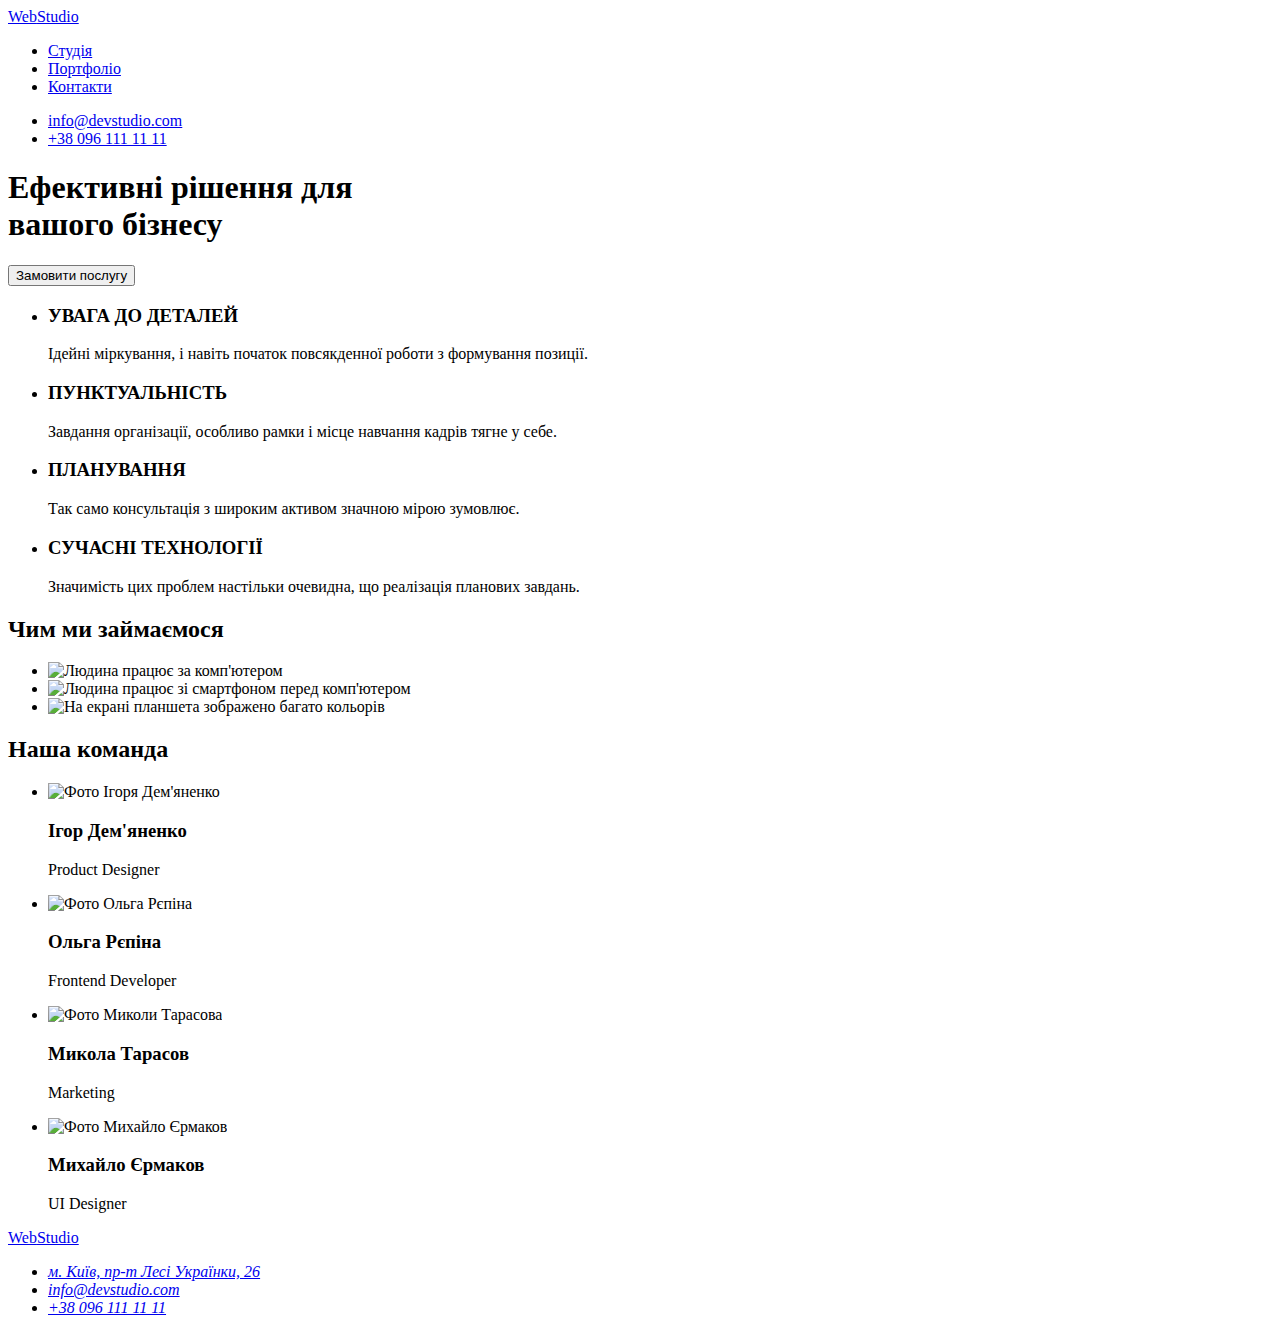
==== index.html @ 8559fa99 "Add files via upload" ====
<!DOCTYPE html>
<html lang="uk">
  <head>
    <meta charset="UTF-8" />
    <meta http-equiv="X-UA-Compatible" content="IE=edge" />
    <meta name="viewport" content="width=device-width, initial-scale=1.0" />
    <title>Студія</title>
    <link rel="stylesheet" href="https://fonts.googleapis.com/css2?family=Raleway:wght@700&family=Roboto:wght@400;500;700;900&display=swap">
    <link rel="stylesheet" href="./css/styles.css">
    <body>
    <!--Шапка сторінки-->
    <header class="header">
      <a class="logo" href="./index.html" lang="en"> <span class="logo-web">Web</span>Studio </a>
      <nav>
        <ul class="header-links">
          <li><a class="link current" href="#">Студія</a></li>
          <li><a class="link" href="./portfolio.html">Портфоліо</a></li>
          <li><a class="link" href="#">Контакти</a></li>
        </ul>
      </nav>
      <ul>
        <li><a class="header-link" href="mailto:info@devstudio.com">info@devstudio.com</a></li>
        <li><a class="header-link" href="tel:+380961111111">+38 096 111 11 11</a></li>
      </ul>
    </header>
    <main>
      <!--Герої-->
      <section class="hero">
        <h1 class="hero-title">
          Ефективні рішення для <br />
          вашого бізнесу
        </h1>
        <button type="button" class="button-order">Замовити послугу</button>
      </section>
      <!--Особливості-->
      <section class="features">
        <h2 hidden>Особливості</h2>
        <ul>
          <li>
            <h3 class="features-title">УВАГА ДО ДЕТАЛЕЙ</h3>
            <p class="features-text">
              Ідейні міркування, і навіть початок повсякденної роботи з
              формування позиції.
            </p>
          </li>
          <li>
            <h3 class="features-title">ПУНКТУАЛЬНІСТЬ</h3>
            <p class="features-text">
              Завдання організації, особливо рамки і місце навчання кадрів тягне
              у себе.
            </p>
          </li>
          <li>
            <h3 class="features-title">ПЛАНУВАННЯ</h3>
            <p class="features-text">
              Так само консультація з широким активом значною мірою зумовлює.
            </p>
          </li>
          <li>
            <h3 class="features-title">СУЧАСНІ ТЕХНОЛОГІЇ</h3>
            <p class="features-text">
              Значимість цих проблем настільки очевидна, що реалізація планових
              завдань.
            </p>
          </li>
        </ul>
      </section>
      <!--Чим ми займаємось фото-->
      <section>
        <h2 class="title">Чим ми займаємося</h2>
        <ul>
          <li>
            <img
              src="./images/box1.jpg"
              alt="Людина працює за комп'ютером"
              width="370"
            />
          </li>
          <li>
            <img
              src="./images/box2.jpg"
              alt="Людина працює зі смартфоном перед комп'ютером"
              width="370"
            />
          </li>
          <li>
            <img
              src="./images/box3.jpg"
              alt="На екрані планшета зображено багато кольорів"
              width="370"
            />
          </li>
        </ul>
      </section>
      <!--Наша команда-->
      <section class="team">
        <h2 class="title">Наша команда</h2>
        <ul>
          <li>
            <img
              src="./images/img.jpg"
              alt="Фото Ігоря Дем'яненко"
              width="270"
            />
            <h3 class="team-title">Ігор Дем'яненко</h3>
            <p class="team-position" lang="en">Product Designer</p>
          </li>
          <li>
            <img src="./images/img1.jpg" alt="Фото Ольга Рєпіна" width="270" />
            <h3 class="team-title">Ольга Рєпіна</h3>
            <p class="team-position" lang="en">Frontend Developer</p>
          </li>
          <li>
            <img
              src="./images/img2.jpg"
              alt="Фото Миколи Тарасова"
              width="270"
            />
            <h3 class="team-title">Микола Тарасов</h3>
            <p class="team-position" lang="en">Marketing</p>
          </li>
          <li>
            <img
              src="./images/img3.jpg"
              alt="Фото Михайло Єрмаков"
              width="270"
            />
            <h3 class="team-title">Михайло Єрмаков</h3>
            <p class="team-position" lang="en">UI Designer</p>
          </li>
        </ul>
      </section>
    </main>

    <!--Footer-->
    <footer class="footer">
      <a class="logo-footer" href="./index.html" lang="en"> <span class="logo-web">Web</span>Studio </a>
      <address>
        <ul>
          <li>
            <a class="footer-map"
              href="https://www.google.com.ua/maps/place/%D0%B1%D1%83%D0%BB%D1%8C%D0%B2%D0%B0%D1%80+%D0%9B%D0%B5%D1%81%D1%96+%D0%A3%D0%BA%D1%80%D0%B0%D1%97%D0%BD%D0%BA%D0%B8,+26,+%D0%9A%D0%B8%D1%97%D0%B2,+02000/@50.4265807,30.5361971,17z/data=!3m1!4b1!4m5!3m4!1s0x40d4cf0e033ecbe9:0x57a4dffefec77da0!8m2!3d50.4265807!4d30.5383858?hl=uk"
              target="_blank"
              rel="noreferrer noopener"
              >м. Київ, пр-т Лесі Українки, 26</a
            >
          </li>
          <li><a class="footer-link" href="mailto:info@devstudio.com">info@devstudio.com</a></li>
          <li><a class="footer-link" href="tel:+380961111111">+38 096 111 11 11</a></li>
        </ul>
      </address>
    </footer>
  </body>
</html>
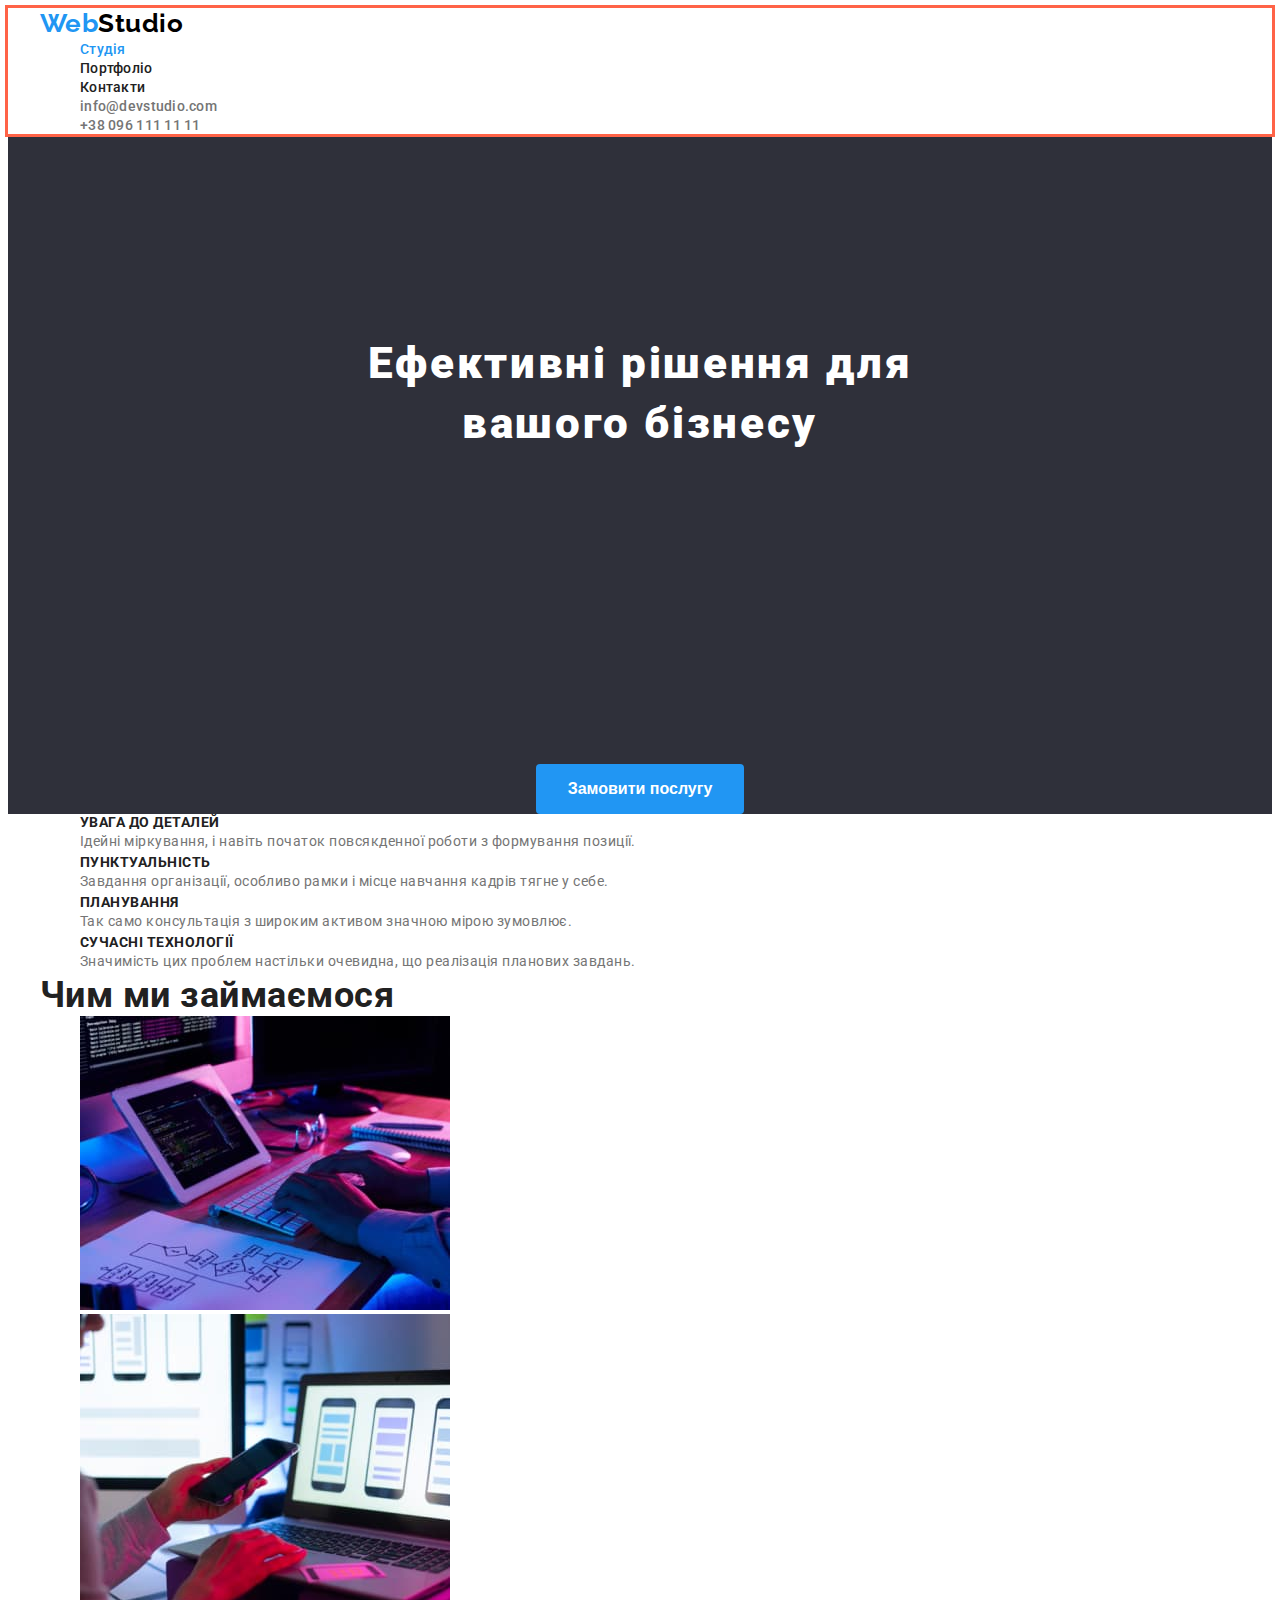
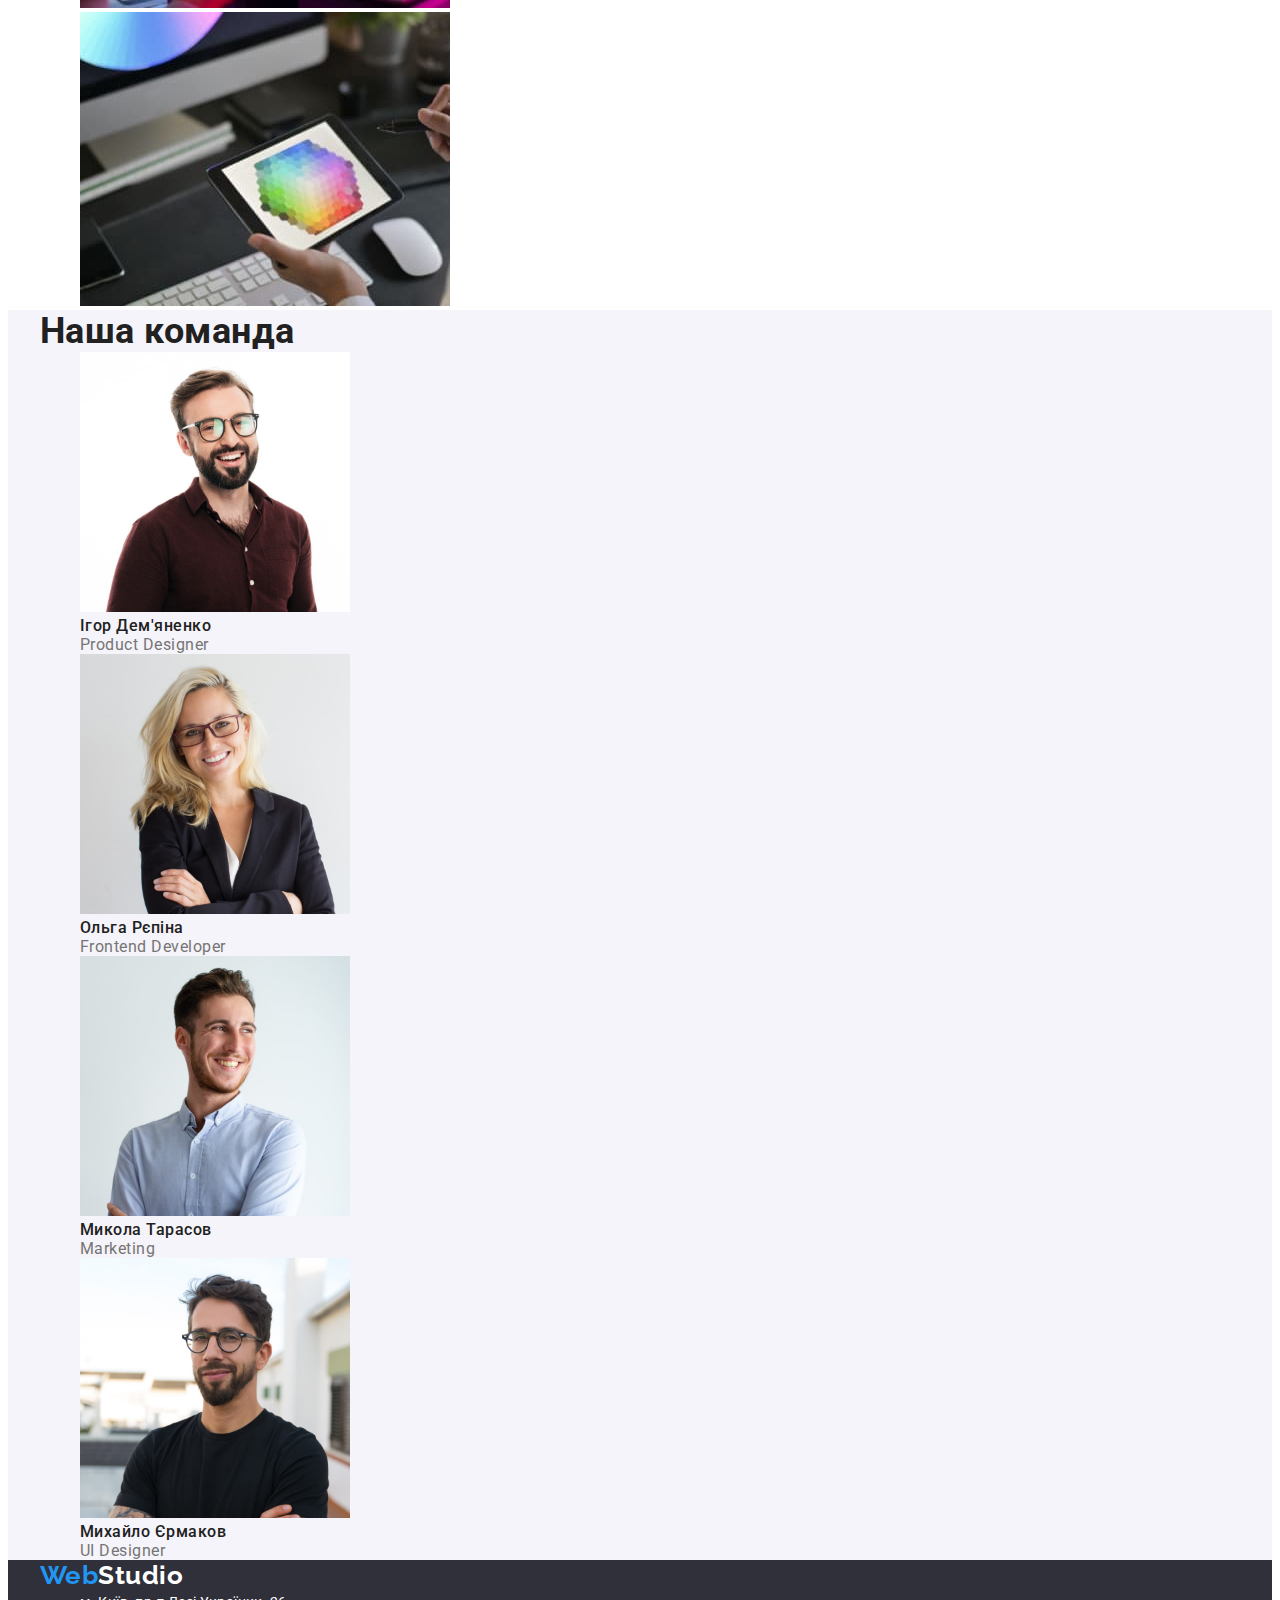
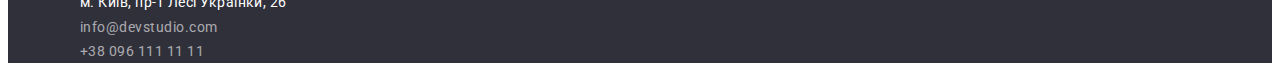
==== commit 8d4d4754: "додає контейнери в хедер і герої" ====
--- a/index.html
+++ b/index.html
@@ -6,11 +6,13 @@
     <meta name="viewport" content="width=device-width, initial-scale=1.0" />
     <title>Студія</title>
     <link rel="stylesheet" href="https://fonts.googleapis.com/css2?family=Raleway:wght@700&family=Roboto:wght@400;500;700;900&display=swap">
+    <link rel="stylesheet" href="https://cdnjs.cloudflare.com/ajax/libs/modern-normalize/1.1.0/modern-normalize.min.css" integrity="sha512-wpPYUAdjBVSE4KJnH1VR1HeZfpl1ub8YT/NKx4PuQ5NmX2tKuGu6U/JRp5y+Y8XG2tV+wKQpNHVUX03MfMFn9Q==" crossorigin="anonymous" referrerpolicy="no-referrer" />
     <link rel="stylesheet" href="./css/styles.css">
     <body>
     <!--Шапка сторінки-->
     <header class="header">
-      <a class="logo" href="./index.html" lang="en"> <span class="logo-web">Web</span>Studio </a>
+      <div class="container">
+        <a class="logo" href="./index.html" lang="en"> <span class="logo-web">Web</span>Studio </a>
       <nav>
         <ul class="header-links">
           <li><a class="link current" href="#">Студія</a></li>
@@ -18,137 +20,154 @@
           <li><a class="link" href="#">Контакти</a></li>
         </ul>
       </nav>
-      <ul>
+      <ul class="communication">
         <li><a class="header-link" href="mailto:info@devstudio.com">info@devstudio.com</a></li>
         <li><a class="header-link" href="tel:+380961111111">+38 096 111 11 11</a></li>
       </ul>
+      </div>
     </header>
     <main>
       <!--Герої-->
       <section class="hero">
-        <h1 class="hero-title">
-          Ефективні рішення для <br />
-          вашого бізнесу
-        </h1>
-        <button type="button" class="button-order">Замовити послугу</button>
+        <div class="container">
+          <h1 class="hero-title">
+            Ефективні рішення для <br />
+            вашого бізнесу
+          </h1>
+          <button type="button" class="button-order">Замовити послугу</button>
+        </div>
+        
       </section>
       <!--Особливості-->
       <section class="features">
-        <h2 hidden>Особливості</h2>
-        <ul>
-          <li>
-            <h3 class="features-title">УВАГА ДО ДЕТАЛЕЙ</h3>
-            <p class="features-text">
-              Ідейні міркування, і навіть початок повсякденної роботи з
-              формування позиції.
-            </p>
-          </li>
-          <li>
-            <h3 class="features-title">ПУНКТУАЛЬНІСТЬ</h3>
-            <p class="features-text">
-              Завдання організації, особливо рамки і місце навчання кадрів тягне
-              у себе.
-            </p>
-          </li>
-          <li>
-            <h3 class="features-title">ПЛАНУВАННЯ</h3>
-            <p class="features-text">
-              Так само консультація з широким активом значною мірою зумовлює.
-            </p>
-          </li>
-          <li>
-            <h3 class="features-title">СУЧАСНІ ТЕХНОЛОГІЇ</h3>
-            <p class="features-text">
-              Значимість цих проблем настільки очевидна, що реалізація планових
-              завдань.
-            </p>
-          </li>
-        </ul>
+        <div class="container">
+          <h2 hidden>Особливості</h2>
+          <ul>
+            <li>
+              <h3 class="features-title">УВАГА ДО ДЕТАЛЕЙ</h3>
+              <p class="features-text">
+                Ідейні міркування, і навіть початок повсякденної роботи з
+                формування позиції.
+              </p>
+            </li>
+            <li>
+              <h3 class="features-title">ПУНКТУАЛЬНІСТЬ</h3>
+              <p class="features-text">
+                Завдання організації, особливо рамки і місце навчання кадрів тягне
+                у себе.
+              </p>
+            </li>
+            <li>
+              <h3 class="features-title">ПЛАНУВАННЯ</h3>
+              <p class="features-text">
+                Так само консультація з широким активом значною мірою зумовлює.
+              </p>
+            </li>
+            <li>
+              <h3 class="features-title">СУЧАСНІ ТЕХНОЛОГІЇ</h3>
+              <p class="features-text">
+                Значимість цих проблем настільки очевидна, що реалізація планових
+                завдань.
+              </p>
+            </li>
+          </ul>
+        </div>
+        
       </section>
       <!--Чим ми займаємось фото-->
       <section>
-        <h2 class="title">Чим ми займаємося</h2>
-        <ul>
-          <li>
-            <img
-              src="./images/box1.jpg"
-              alt="Людина працює за комп'ютером"
-              width="370"
-            />
-          </li>
-          <li>
-            <img
-              src="./images/box2.jpg"
-              alt="Людина працює зі смартфоном перед комп'ютером"
-              width="370"
-            />
-          </li>
-          <li>
-            <img
-              src="./images/box3.jpg"
-              alt="На екрані планшета зображено багато кольорів"
-              width="370"
-            />
-          </li>
-        </ul>
+        <div class="container">
+          <h2 class="title">Чим ми займаємося</h2>
+          <ul>
+            <li>
+              <img
+                src="./images/box1.jpg"
+                alt="Людина працює за комп'ютером"
+                width="370"
+              />
+            </li>
+            <li>
+              <img
+                src="./images/box2.jpg"
+                alt="Людина працює зі смартфоном перед комп'ютером"
+                width="370"
+              />
+            </li>
+            <li>
+              <img
+                src="./images/box3.jpg"
+                alt="На екрані планшета зображено багато кольорів"
+                width="370"
+              />
+            </li>
+          </ul>
+        </div>
+        
       </section>
+      
       <!--Наша команда-->
       <section class="team">
-        <h2 class="title">Наша команда</h2>
-        <ul>
-          <li>
-            <img
-              src="./images/img.jpg"
-              alt="Фото Ігоря Дем'яненко"
-              width="270"
-            />
-            <h3 class="team-title">Ігор Дем'яненко</h3>
-            <p class="team-position" lang="en">Product Designer</p>
-          </li>
-          <li>
-            <img src="./images/img1.jpg" alt="Фото Ольга Рєпіна" width="270" />
-            <h3 class="team-title">Ольга Рєпіна</h3>
-            <p class="team-position" lang="en">Frontend Developer</p>
-          </li>
-          <li>
-            <img
-              src="./images/img2.jpg"
-              alt="Фото Миколи Тарасова"
-              width="270"
-            />
-            <h3 class="team-title">Микола Тарасов</h3>
-            <p class="team-position" lang="en">Marketing</p>
-          </li>
-          <li>
-            <img
-              src="./images/img3.jpg"
-              alt="Фото Михайло Єрмаков"
-              width="270"
-            />
-            <h3 class="team-title">Михайло Єрмаков</h3>
-            <p class="team-position" lang="en">UI Designer</p>
-          </li>
-        </ul>
+        <div class="container">
+          <h2 class="title">Наша команда</h2>
+          <ul>
+            <li>
+              <img
+                src="./images/img.jpg"
+                alt="Фото Ігоря Дем'яненко"
+                width="270"
+              />
+              <h3 class="team-title">Ігор Дем'яненко</h3>
+              <p class="team-position" lang="en">Product Designer</p>
+            </li>
+            <li>
+              <img src="./images/img1.jpg" alt="Фото Ольга Рєпіна" width="270" />
+              <h3 class="team-title">Ольга Рєпіна</h3>
+              <p class="team-position" lang="en">Frontend Developer</p>
+            </li>
+            <li>
+              <img
+                src="./images/img2.jpg"
+                alt="Фото Миколи Тарасова"
+                width="270"
+              />
+              <h3 class="team-title">Микола Тарасов</h3>
+              <p class="team-position" lang="en">Marketing</p>
+            </li>
+            <li>
+              <img
+                src="./images/img3.jpg"
+                alt="Фото Михайло Єрмаков"
+                width="270"
+              />
+              <h3 class="team-title">Михайло Єрмаков</h3>
+              <p class="team-position" lang="en">UI Designer</p>
+            </li>
+          </ul>
+        </div>
+        
       </section>
     </main>
 
     <!--Footer-->
     <footer class="footer">
-      <a class="logo-footer" href="./index.html" lang="en"> <span class="logo-web">Web</span>Studio </a>
-      <address>
-        <ul>
-          <li>
-            <a class="footer-map"
-              href="https://www.google.com.ua/maps/place/%D0%B1%D1%83%D0%BB%D1%8C%D0%B2%D0%B0%D1%80+%D0%9B%D0%B5%D1%81%D1%96+%D0%A3%D0%BA%D1%80%D0%B0%D1%97%D0%BD%D0%BA%D0%B8,+26,+%D0%9A%D0%B8%D1%97%D0%B2,+02000/@50.4265807,30.5361971,17z/data=!3m1!4b1!4m5!3m4!1s0x40d4cf0e033ecbe9:0x57a4dffefec77da0!8m2!3d50.4265807!4d30.5383858?hl=uk"
-              target="_blank"
-              rel="noreferrer noopener"
-              >м. Київ, пр-т Лесі Українки, 26</a
-            >
-          </li>
-          <li><a class="footer-link" href="mailto:info@devstudio.com">info@devstudio.com</a></li>
-          <li><a class="footer-link" href="tel:+380961111111">+38 096 111 11 11</a></li>
-        </ul>
-      </address>
+      <div class="container">
+        <a class="logo-footer" href="./index.html" lang="en"> <span class="logo-web">Web</span>Studio </a>
+        <address>
+          <ul>
+            <li>
+              <a class="footer-map"
+                href="https://www.google.com.ua/maps/place/%D0%B1%D1%83%D0%BB%D1%8C%D0%B2%D0%B0%D1%80+%D0%9B%D0%B5%D1%81%D1%96+%D0%A3%D0%BA%D1%80%D0%B0%D1%97%D0%BD%D0%BA%D0%B8,+26,+%D0%9A%D0%B8%D1%97%D0%B2,+02000/@50.4265807,30.5361971,17z/data=!3m1!4b1!4m5!3m4!1s0x40d4cf0e033ecbe9:0x57a4dffefec77da0!8m2!3d50.4265807!4d30.5383858?hl=uk"
+                target="_blank"
+                rel="noreferrer noopener"
+                >м. Київ, пр-т Лесі Українки, 26</a
+              >
+            </li>
+            <li><a class="footer-link" href="mailto:info@devstudio.com">info@devstudio.com</a></li>
+            <li><a class="footer-link" href="tel:+380961111111">+38 096 111 11 11</a></li>
+          </ul>
+        </address>
+      </div>
+      
     </footer>
   </body>
 </html>
--- a/css/styles.css
+++ b/css/styles.css
@@ -0,0 +1,204 @@
+:root {
+  --primary-text-color: #757575;
+  --title-text-color: #212121;
+  --accent-color: #2196f3;
+  --primary-white-color: #ffffff;
+  --button-color: #f5f4fa;
+}
+
+body {
+  color: var(--primary-text-color);
+  font-family: Roboto, sans-serif;
+  letter-spacing: 0.03em;
+}
+a {
+  text-decoration: none;
+}
+ul {
+  list-style: none;
+  margin: 0;
+  margin: 0;
+}
+h1,
+h2,
+h3,
+p{
+  margin: 0;
+}
+.container{
+  margin-left: auto;
+  margin-right: auto;
+  width: 1200px;
+  padding-left: 15px;
+  padding-right: 15px;
+}
+.header {
+  background-color: #ffffff;
+  outline: 3px solid tomato;
+
+}
+
+.title {
+  color: var(--title-text-color);
+  font-weight: 700;
+  font-size: 36px;
+  line-height: 1.1667;
+}
+.logo {
+  display: inline-block;
+  color: #000000;
+  font-family: Raleway, sans-serif;
+  font-weight: 700;
+  font-size: 26px;
+  line-height: 1.1923;
+}
+.logo:focus {
+  color: var(--accent-color);
+}
+.logo-web {
+  color: var(--accent-color);
+}
+.link {
+  color: var(--title-text-color);
+  font-weight: 500;
+  font-size: 14px;
+  line-height: 1.1428;
+  letter-spacing: 0.02em;
+}
+.link:hover,
+.link:focus {
+  color: var(--accent-color);
+}
+.header-links .link.current {
+  color: var(--accent-color);
+}
+.header-link {
+  color: var(--primary-text-color);
+  font-weight: 500;
+  font-size: 14px;
+  line-height: 1.1428;
+  letter-spacing: 0.02em;
+}
+.header-link:hover,
+.header-link:focus {
+  color: var(--accent-color);
+}
+.hero {
+  background-color: #2f303a;
+  text-align: center;
+  
+}
+.hero-title {
+  padding-top: 200px;
+  padding-bottom: 280px;
+  color: var(--primary-white-color);
+  font-weight: 900;
+  font-size: 44px;
+  line-height: 1.3636;
+  letter-spacing: 0.06em;
+}
+.button-order {
+  display: block;
+  margin: 0 auto;
+  border-radius: 4px;
+  padding: 10px 32px;
+  margin-top: 30px;
+  background-color: var(--accent-color);
+  color: var(--primary-white-color);
+  cursor: pointer;
+  border: none;
+  font-weight: 700;
+  font-size: 16px;
+  line-height: 1.875;
+}
+.button-order:hover,
+.button-order:focus {
+}
+.button {
+  background-color: var(--button-color);
+  color: var(--title-text-color);
+  letter-spacing: 0.06em;
+  font-weight: 700;
+  font-size: 16px;
+  line-height: 1.875;
+  cursor: pointer;
+  border: none;
+}
+.button:hover,
+.button:focus {
+  color: var(--primary-white-color);
+  background-color: var(--accent-color);
+}
+.features-title {
+  color: var(--title-text-color);
+  font-weight: 700;
+  font-size: 14px;
+  line-height: 1.1428;
+}
+.features-text {
+  font-weight: 400;
+  font-size: 14px;
+  line-height: 1.7142;
+}
+.team {
+  background-color: #f5f4fa;
+}
+.team-title {
+  color: var(--title-text-color);
+  font-weight: 500;
+  font-size: 16px;
+  line-height: 1.1875;
+}
+.team-position {
+  font-weight: 400;
+  font-size: 16px;
+  line-height: 1.1875;
+}
+.projects-title {
+  color: var(--title-text-color);
+  font-weight: 700;
+  font-size: 18px;
+  line-height: 2;
+  letter-spacing: 0.06em;
+}
+.projects-view {
+  color: var(--primary-text-color);
+  font-weight: 400;
+  font-size: 16px;
+  line-height: 1.875;
+}
+.footer {
+  background-color: #2f303a;
+}
+.logo-footer {
+  color: var(--primary-white-color);
+  font-family: Raleway, sans-serif;
+  font-weight: 700;
+  font-size: 26px;
+  line-height: 1.1923;
+}
+.logo-footer:focus {
+  color: var(--accent-color);
+}
+.footer-map {
+  color: var(--primary-white-color);
+  font-style: normal;
+  font-weight: 400;
+  font-size: 14px;
+  line-height: 1.7142;
+}
+.footer-map:hover,
+.footer-map:focus {
+  color: var(--accent-color);
+}
+.footer-link {
+  color: rgba(255, 255, 255, 0.6);
+  font-weight: 400;
+  font-size: 14px;
+  line-height: 1.7143;
+  font-style: normal;
+}
+.footer-link:focus,
+.footer-link:hover {
+  color: var(--accent-color);
+}
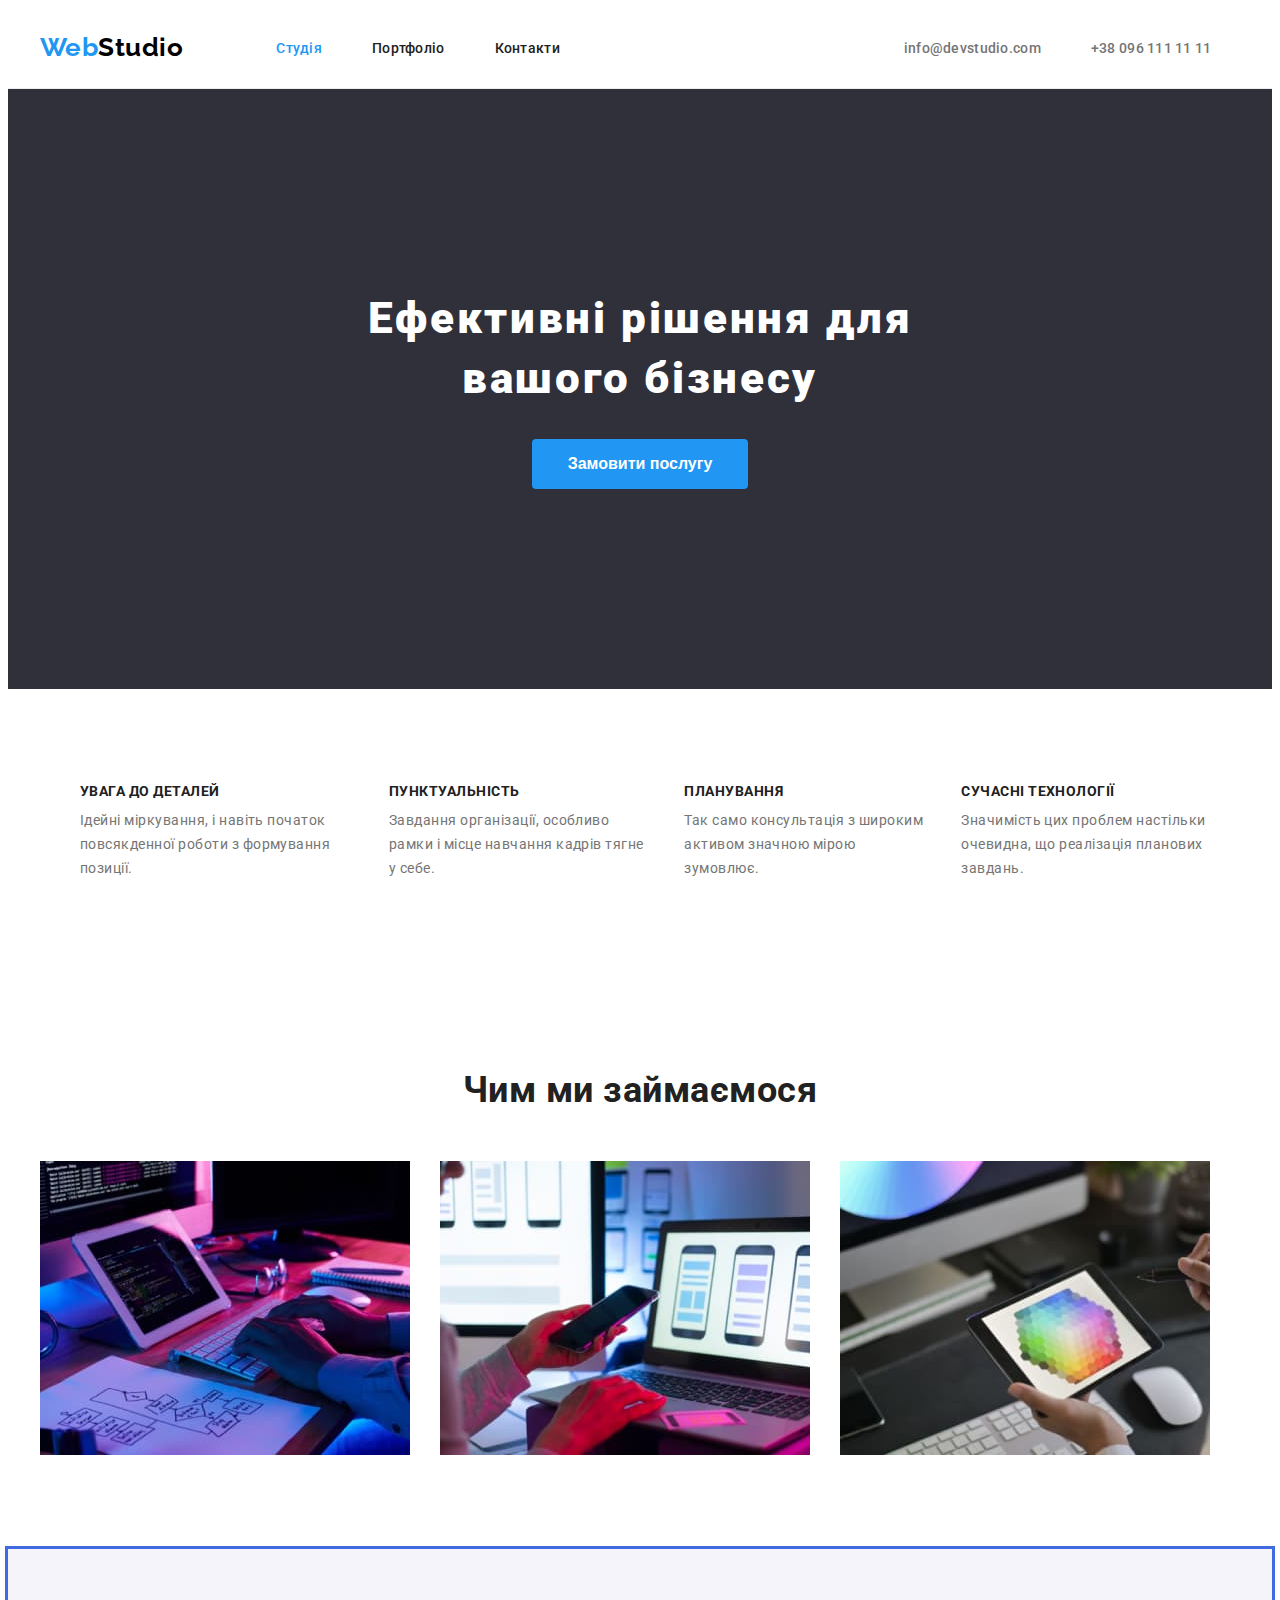
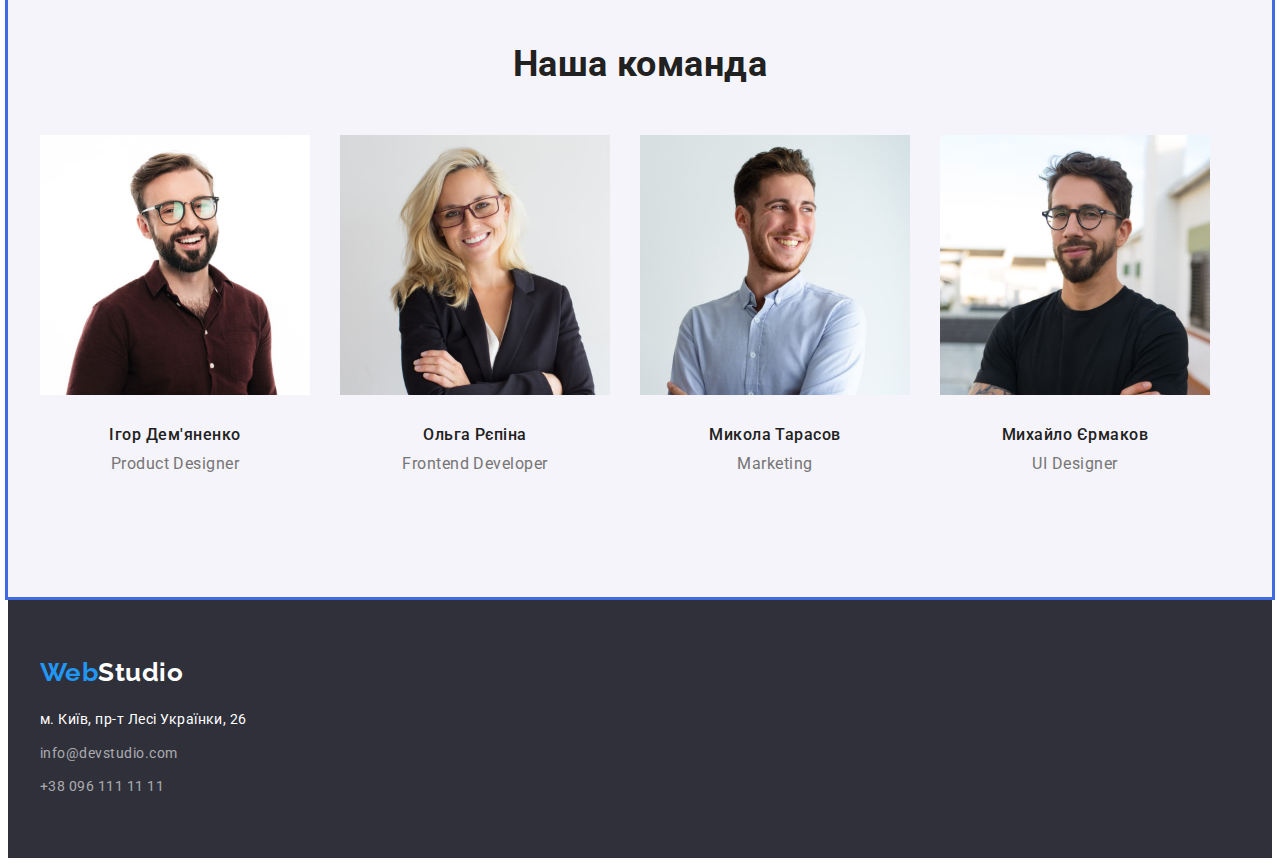
==== commit b3656c31: "додає стилі блоків" ====
--- a/index.html
+++ b/index.html
@@ -11,18 +11,18 @@
     <body>
     <!--Шапка сторінки-->
     <header class="header">
-      <div class="container">
+      <div class="container header-container">
         <a class="logo" href="./index.html" lang="en"> <span class="logo-web">Web</span>Studio </a>
-      <nav>
-        <ul class="header-links">
-          <li><a class="link current" href="#">Студія</a></li>
-          <li><a class="link" href="./portfolio.html">Портфоліо</a></li>
-          <li><a class="link" href="#">Контакти</a></li>
+      <nav class="main-nav">
+        <ul class="list">
+          <li class="nav-link"><a class="link current" href="#">Студія</a></li>
+          <li class="nav-link"><a class="link" href="./portfolio.html">Портфоліо</a></li>
+          <li class="nav-link"><a class="link" href="#">Контакти</a></li>
         </ul>
       </nav>
       <ul class="communication">
-        <li><a class="header-link" href="mailto:info@devstudio.com">info@devstudio.com</a></li>
-        <li><a class="header-link" href="tel:+380961111111">+38 096 111 11 11</a></li>
+        <li class="communication-link"><a class="header-link" href="mailto:info@devstudio.com">info@devstudio.com</a></li>
+        <li class="communication-link"><a class="header-link" href="tel:+380961111111">+38 096 111 11 11</a></li>
       </ul>
       </div>
     </header>
@@ -39,31 +39,31 @@
         
       </section>
       <!--Особливості-->
-      <section class="features">
+      <section class="features section">
         <div class="container">
           <h2 hidden>Особливості</h2>
-          <ul>
-            <li>
+          <ul class="features-lists">
+            <li class="features-list">
               <h3 class="features-title">УВАГА ДО ДЕТАЛЕЙ</h3>
               <p class="features-text">
                 Ідейні міркування, і навіть початок повсякденної роботи з
                 формування позиції.
               </p>
             </li>
-            <li>
+            <li class="features-list">
               <h3 class="features-title">ПУНКТУАЛЬНІСТЬ</h3>
               <p class="features-text">
                 Завдання організації, особливо рамки і місце навчання кадрів тягне
                 у себе.
               </p>
             </li>
-            <li>
+            <li class="features-list">
               <h3 class="features-title">ПЛАНУВАННЯ</h3>
               <p class="features-text">
                 Так само консультація з широким активом значною мірою зумовлює.
               </p>
             </li>
-            <li>
+            <li class="features-list">
               <h3 class="features-title">СУЧАСНІ ТЕХНОЛОГІЇ</h3>
               <p class="features-text">
                 Значимість цих проблем настільки очевидна, що реалізація планових
@@ -75,26 +75,26 @@
         
       </section>
       <!--Чим ми займаємось фото-->
-      <section>
+      <section class="section">
         <div class="container">
           <h2 class="title">Чим ми займаємося</h2>
-          <ul>
-            <li>
-              <img
+          <ul class="work">
+            <li class="work-images">
+              <img class="image"
                 src="./images/box1.jpg"
                 alt="Людина працює за комп'ютером"
                 width="370"
               />
             </li>
-            <li>
-              <img
+            <li class="work-images">
+              <img class="image"
                 src="./images/box2.jpg"
                 alt="Людина працює зі смартфоном перед комп'ютером"
                 width="370"
               />
             </li>
-            <li>
-              <img
+            <li class="work-images">
+              <img class="image"
                 src="./images/box3.jpg"
                 alt="На екрані планшета зображено багато кольорів"
                 width="370"
@@ -106,12 +106,12 @@
       </section>
       
       <!--Наша команда-->
-      <section class="team">
+      <section class="team section">
         <div class="container">
           <h2 class="title">Наша команда</h2>
-          <ul>
-            <li>
-              <img
+          <ul class="team-list">
+            <li class="employee">
+              <img class="image" 
                 src="./images/img.jpg"
                 alt="Фото Ігоря Дем'яненко"
                 width="270"
@@ -119,13 +119,16 @@
               <h3 class="team-title">Ігор Дем'яненко</h3>
               <p class="team-position" lang="en">Product Designer</p>
             </li>
-            <li>
-              <img src="./images/img1.jpg" alt="Фото Ольга Рєпіна" width="270" />
+            <li class="employee">
+              <img class="image"  
+                src="./images/img1.jpg" 
+                alt="Фото Ольга Рєпіна" 
+                width="270" />
               <h3 class="team-title">Ольга Рєпіна</h3>
               <p class="team-position" lang="en">Frontend Developer</p>
             </li>
-            <li>
-              <img
+            <li class="employee">
+              <img class="image" 
                 src="./images/img2.jpg"
                 alt="Фото Миколи Тарасова"
                 width="270"
@@ -133,8 +136,8 @@
               <h3 class="team-title">Микола Тарасов</h3>
               <p class="team-position" lang="en">Marketing</p>
             </li>
-            <li>
-              <img
+            <li class="employee">
+              <img class="image" 
                 src="./images/img3.jpg"
                 alt="Фото Михайло Єрмаков"
                 width="270"
@@ -150,11 +153,11 @@
 
     <!--Footer-->
     <footer class="footer">
-      <div class="container">
+      <div class="container footer-container">
         <a class="logo-footer" href="./index.html" lang="en"> <span class="logo-web">Web</span>Studio </a>
         <address>
-          <ul>
-            <li>
+          <ul class="list-address">
+            <li class="link-address">
               <a class="footer-map"
                 href="https://www.google.com.ua/maps/place/%D0%B1%D1%83%D0%BB%D1%8C%D0%B2%D0%B0%D1%80+%D0%9B%D0%B5%D1%81%D1%96+%D0%A3%D0%BA%D1%80%D0%B0%D1%97%D0%BD%D0%BA%D0%B8,+26,+%D0%9A%D0%B8%D1%97%D0%B2,+02000/@50.4265807,30.5361971,17z/data=!3m1!4b1!4m5!3m4!1s0x40d4cf0e033ecbe9:0x57a4dffefec77da0!8m2!3d50.4265807!4d30.5383858?hl=uk"
                 target="_blank"
@@ -162,8 +165,8 @@
                 >м. Київ, пр-т Лесі Українки, 26</a
               >
             </li>
-            <li><a class="footer-link" href="mailto:info@devstudio.com">info@devstudio.com</a></li>
-            <li><a class="footer-link" href="tel:+380961111111">+38 096 111 11 11</a></li>
+            <li class="link-address"><a class="footer-link" href="mailto:info@devstudio.com">info@devstudio.com</a></li>
+            <li class="link-address"><a class="footer-link" href="tel:+380961111111">+38 096 111 11 11</a></li>
           </ul>
         </address>
       </div>
--- a/css/styles.css
+++ b/css/styles.css
@@ -32,25 +32,44 @@
   padding-left: 15px;
   padding-right: 15px;
 }
+.section {
+  padding-top: 94px;
+  padding-bottom: 94px;
+}
+
+.title {
+  color: var(--title-text-color);
+  font-weight: 700;
+  font-size: 36px;
+  line-height: 1.1667;
+  text-align: center;
+  margin-bottom: 50px;
+}
+.image {
+  display: block;
+  max-width: 100%;
+}
+ /* хедер */
 .header {
   background-color: #ffffff;
-  outline: 3px solid tomato;
-
-}
-
-.title {
-  color: var(--title-text-color);
-  font-weight: 700;
-  font-size: 36px;
-  line-height: 1.1667;
+  border-bottom: 1px solid #ECECEC;
+  display: flex;
+  text-align: center;
+}
+.header-container {
+  display: flex;
+  text-align: center;
 }
 .logo {
-  display: inline-block;
+  display: block;
   color: #000000;
   font-family: Raleway, sans-serif;
   font-weight: 700;
   font-size: 26px;
   line-height: 1.1923;
+  padding-top: 24px ;
+  padding-bottom: 25px;
+  margin-right: 93px;
 }
 .logo:focus {
   color: var(--accent-color);
@@ -64,13 +83,23 @@
   font-size: 14px;
   line-height: 1.1428;
   letter-spacing: 0.02em;
+  display: block;
 }
 .link:hover,
 .link:focus {
   color: var(--accent-color);
 }
-.header-links .link.current {
-  color: var(--accent-color);
+.list .link.current {
+  color: var(--accent-color);
+}
+.list {
+  display: flex;
+  gap: 50px;
+  padding-left: 0;
+  padding-top: 32px;
+  padding-bottom: 32px;
+  margin-right: 344px;
+  
 }
 .header-link {
   color: var(--primary-text-color);
@@ -78,19 +107,30 @@
   font-size: 14px;
   line-height: 1.1428;
   letter-spacing: 0.02em;
+  display: block;
 }
 .header-link:hover,
 .header-link:focus {
   color: var(--accent-color);
 }
+.communication {
+  display: flex;
+  gap: 50px;
+  padding-left: 0;
+  padding-top: 32px;
+  padding-bottom: 32px;
+}
+
+/* герої */
 .hero {
   background-color: #2f303a;
   text-align: center;
-  
+  padding-bottom: 200px;
+  padding-top: 200px;
 }
 .hero-title {
-  padding-top: 200px;
-  padding-bottom: 280px;
+  
+  margin-bottom: 30px;
   color: var(--primary-white-color);
   font-weight: 900;
   font-size: 44px;
@@ -98,11 +138,12 @@
   letter-spacing: 0.06em;
 }
 .button-order {
-  display: block;
+  display: inline-block;
+  padding: 10px 32px;
+  border-radius: 4px;
   margin: 0 auto;
-  border-radius: 4px;
-  padding: 10px 32px;
-  margin-top: 30px;
+  min-width: 216px;
+  height: 50px;
   background-color: var(--accent-color);
   color: var(--primary-white-color);
   cursor: pointer;
@@ -129,7 +170,18 @@
   color: var(--primary-white-color);
   background-color: var(--accent-color);
 }
+/* особливості */
+.features-lists {
+  display: flex;
+}
+.features-list:last-child{
+  margin-right: 0;
+}
+.features-list {
+  margin-right: 30px;
+}
 .features-title {
+  margin-bottom: 10px;
   color: var(--title-text-color);
   font-weight: 700;
   font-size: 14px;
@@ -140,20 +192,48 @@
   font-size: 14px;
   line-height: 1.7142;
 }
+/* робота */
+.work {
+  display: flex;
+  flex-wrap: wrap;
+  column-gap: 30px;
+  padding-left: 0;
+  
+}
+.work-images {
+  flex-basis: calc(100% / 3 - 30px);
+}
+/* команда */
 .team {
   background-color: #f5f4fa;
+  outline: 3px solid royalblue;
+}
+.team-list {
+  display: flex;
+  flex-wrap: wrap;
+  gap: 30px;
+  padding-left: 0;
+}
+.employee {
+flex-basis: calc(100% / 4 - 30px);
+text-align: center;
+padding-bottom: 30px;
 }
 .team-title {
   color: var(--title-text-color);
   font-weight: 500;
   font-size: 16px;
   line-height: 1.1875;
+  margin-top: 30px;
 }
 .team-position {
   font-weight: 400;
   font-size: 16px;
   line-height: 1.1875;
-}
+  margin-top: 10px;
+  
+}
+/* проекти */
 .projects-title {
   color: var(--title-text-color);
   font-weight: 700;
@@ -167,25 +247,39 @@
   font-size: 16px;
   line-height: 1.875;
 }
+/* підвал */
 .footer {
   background-color: #2f303a;
 }
+.footer-container{
+  padding-top: 60px;
+  padding-bottom: 60px;
+}
 .logo-footer {
   color: var(--primary-white-color);
   font-family: Raleway, sans-serif;
   font-weight: 700;
   font-size: 26px;
   line-height: 1.1923;
+  display: block;
+  margin-bottom: 20px;
 }
 .logo-footer:focus {
   color: var(--accent-color);
 }
+.list-address {
+  padding-left: 0;
+}
+.link-address:not(:last-child){
+  margin-bottom: 9px;
+}
 .footer-map {
   color: var(--primary-white-color);
   font-style: normal;
   font-weight: 400;
   font-size: 14px;
   line-height: 1.7142;
+  display: block;
 }
 .footer-map:hover,
 .footer-map:focus {
@@ -197,6 +291,7 @@
   font-size: 14px;
   line-height: 1.7143;
   font-style: normal;
+  display: block;
 }
 .footer-link:focus,
 .footer-link:hover {
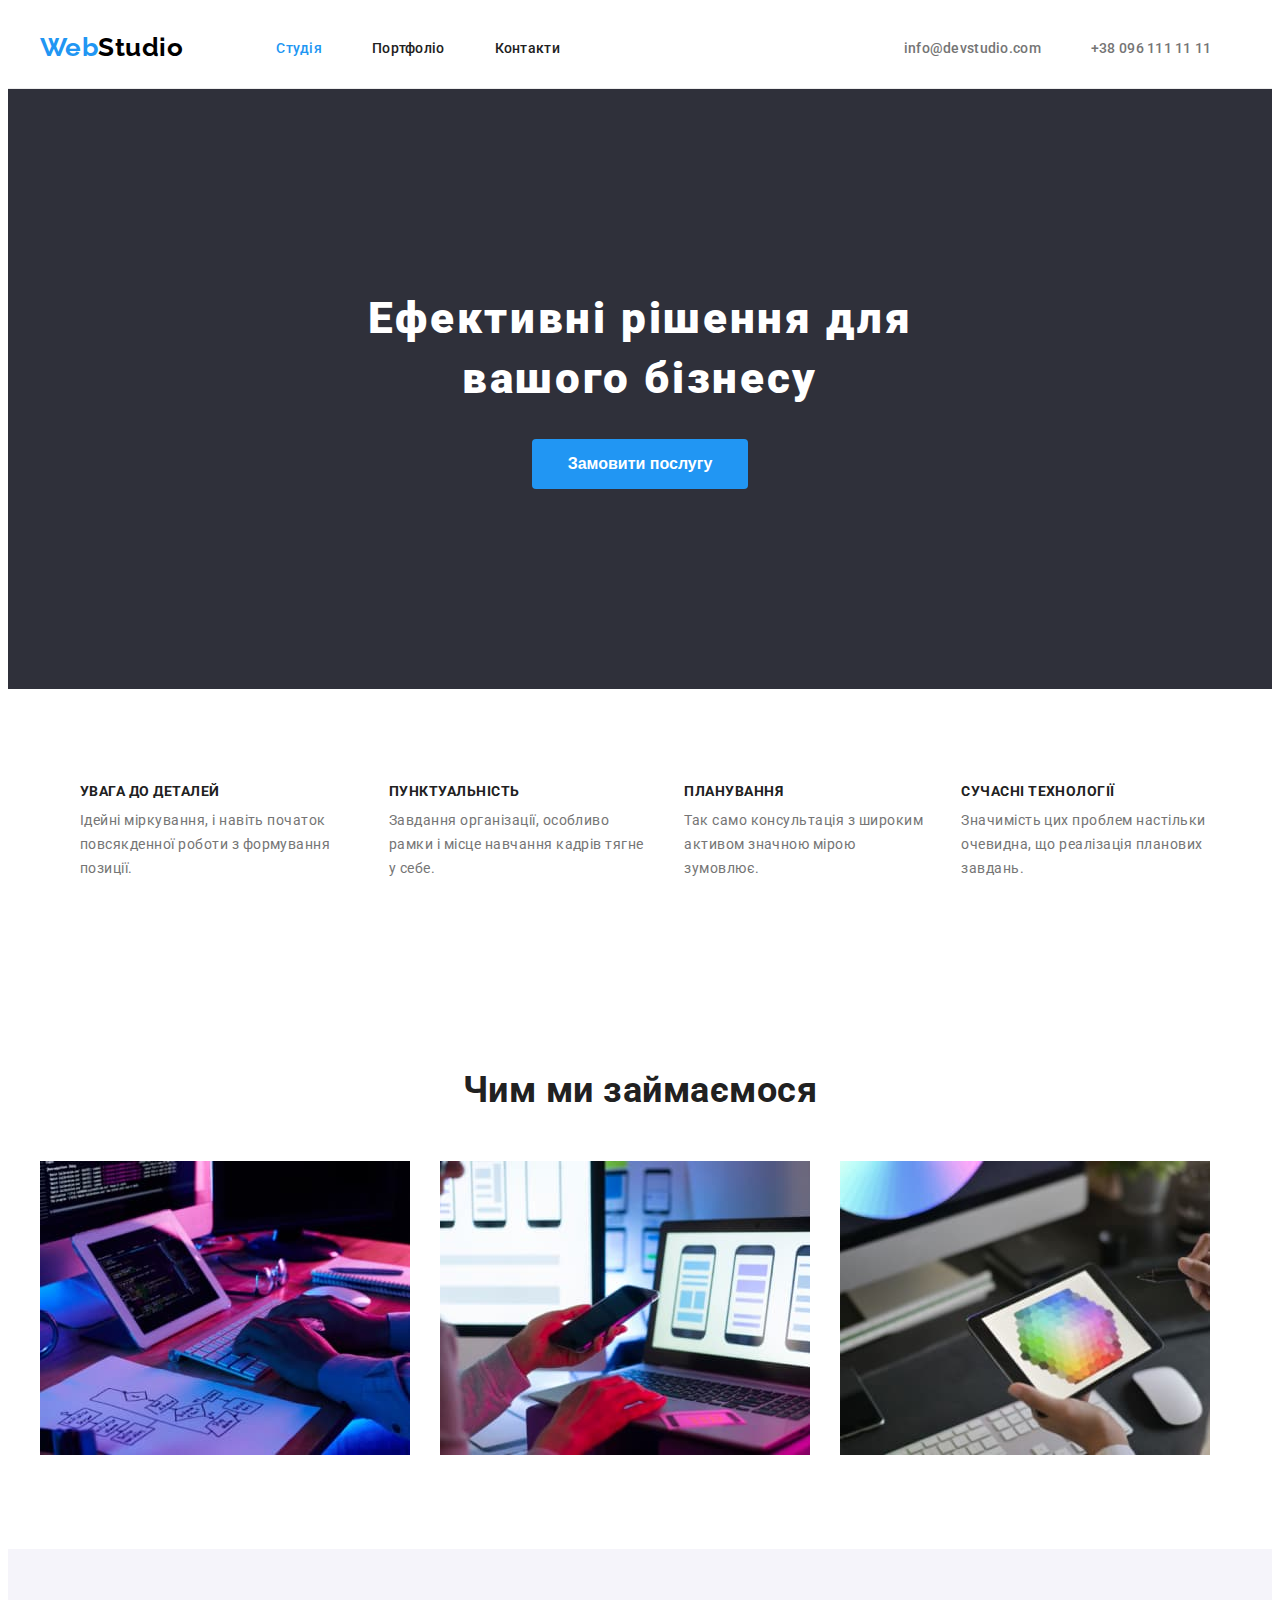
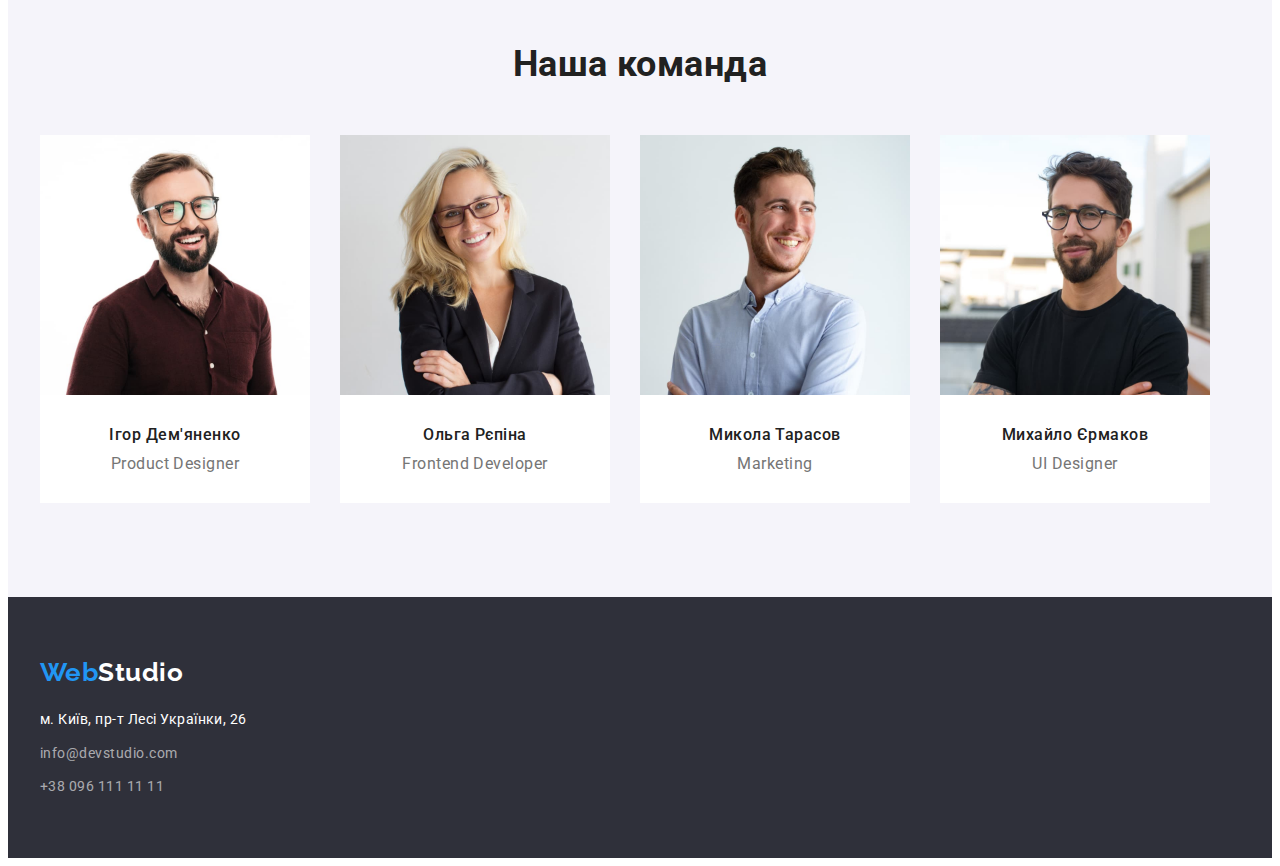
==== commit 51164f5b: "додає флекси в портфоліо" ====
--- a/index.html
+++ b/index.html
@@ -80,21 +80,21 @@
           <h2 class="title">Чим ми займаємося</h2>
           <ul class="work">
             <li class="work-images">
-              <img class="image"
+              <img
                 src="./images/box1.jpg"
                 alt="Людина працює за комп'ютером"
                 width="370"
               />
             </li>
             <li class="work-images">
-              <img class="image"
+              <img
                 src="./images/box2.jpg"
                 alt="Людина працює зі смартфоном перед комп'ютером"
                 width="370"
               />
             </li>
             <li class="work-images">
-              <img class="image"
+              <img
                 src="./images/box3.jpg"
                 alt="На екрані планшета зображено багато кольорів"
                 width="370"
--- a/css/styles.css
+++ b/css/styles.css
@@ -25,6 +25,9 @@
 p{
   margin: 0;
 }
+img {
+  display: block;
+}
 .container{
   margin-left: auto;
   margin-right: auto;
@@ -44,10 +47,6 @@
   line-height: 1.1667;
   text-align: center;
   margin-bottom: 50px;
-}
-.image {
-  display: block;
-  max-width: 100%;
 }
  /* хедер */
 .header {
@@ -155,21 +154,7 @@
 .button-order:hover,
 .button-order:focus {
 }
-.button {
-  background-color: var(--button-color);
-  color: var(--title-text-color);
-  letter-spacing: 0.06em;
-  font-weight: 700;
-  font-size: 16px;
-  line-height: 1.875;
-  cursor: pointer;
-  border: none;
-}
-.button:hover,
-.button:focus {
-  color: var(--primary-white-color);
-  background-color: var(--accent-color);
-}
+
 /* особливості */
 .features-lists {
   display: flex;
@@ -206,18 +191,19 @@
 /* команда */
 .team {
   background-color: #f5f4fa;
-  outline: 3px solid royalblue;
 }
 .team-list {
   display: flex;
   flex-wrap: wrap;
   gap: 30px;
   padding-left: 0;
+  
 }
 .employee {
 flex-basis: calc(100% / 4 - 30px);
 text-align: center;
 padding-bottom: 30px;
+background-color: var(--primary-white-color);
 }
 .team-title {
   color: var(--title-text-color);
@@ -233,19 +219,70 @@
   margin-top: 10px;
   
 }
+
+/* Портфоліо кнопки */
+.filter-list {
+  display: flex;
+  justify-content: center;
+  margin-bottom: 50px;
+}
+.filter-link:not(:last-child) {
+  margin-right: 8px;
+}
+.button all {
+  padding: 6px 25px;
+}
+.button {
+  background-color: var(--button-color);
+  color: var(--title-text-color);
+  letter-spacing: 0.06em;
+  font-weight: 700;
+  font-size: 16px;
+  line-height: 1.875;
+  cursor: pointer;
+  border: none;
+  border-radius: 4%;
+  padding: 6px 22px;
+}
+.button .all {
+  padding: 6px 25px;
+}
+.button:hover,
+.button:focus {
+  color: var(--primary-white-color);
+  background-color: var(--accent-color);
+}
 /* проекти */
+.card-list{
+  display: flex;
+  flex-wrap: wrap;
+  gap: 30px;
+  padding-left: 0; 
+}
+.card-link {
+  flex-basis: calc(100% / 9 - 30px);
+  background: #FFFFFF;
+  border-bottom: 1px solid #EEEEEE;
+}
+.card {
+  padding: 20px 24px;
+}
 .projects-title {
   color: var(--title-text-color);
   font-weight: 700;
   font-size: 18px;
   line-height: 2;
   letter-spacing: 0.06em;
+  margin-bottom: 4px;
 }
 .projects-view {
   color: var(--primary-text-color);
   font-weight: 400;
   font-size: 16px;
   line-height: 1.875;
+}
+.projects-list {
+  display: block;
 }
 /* підвал */
 .footer {
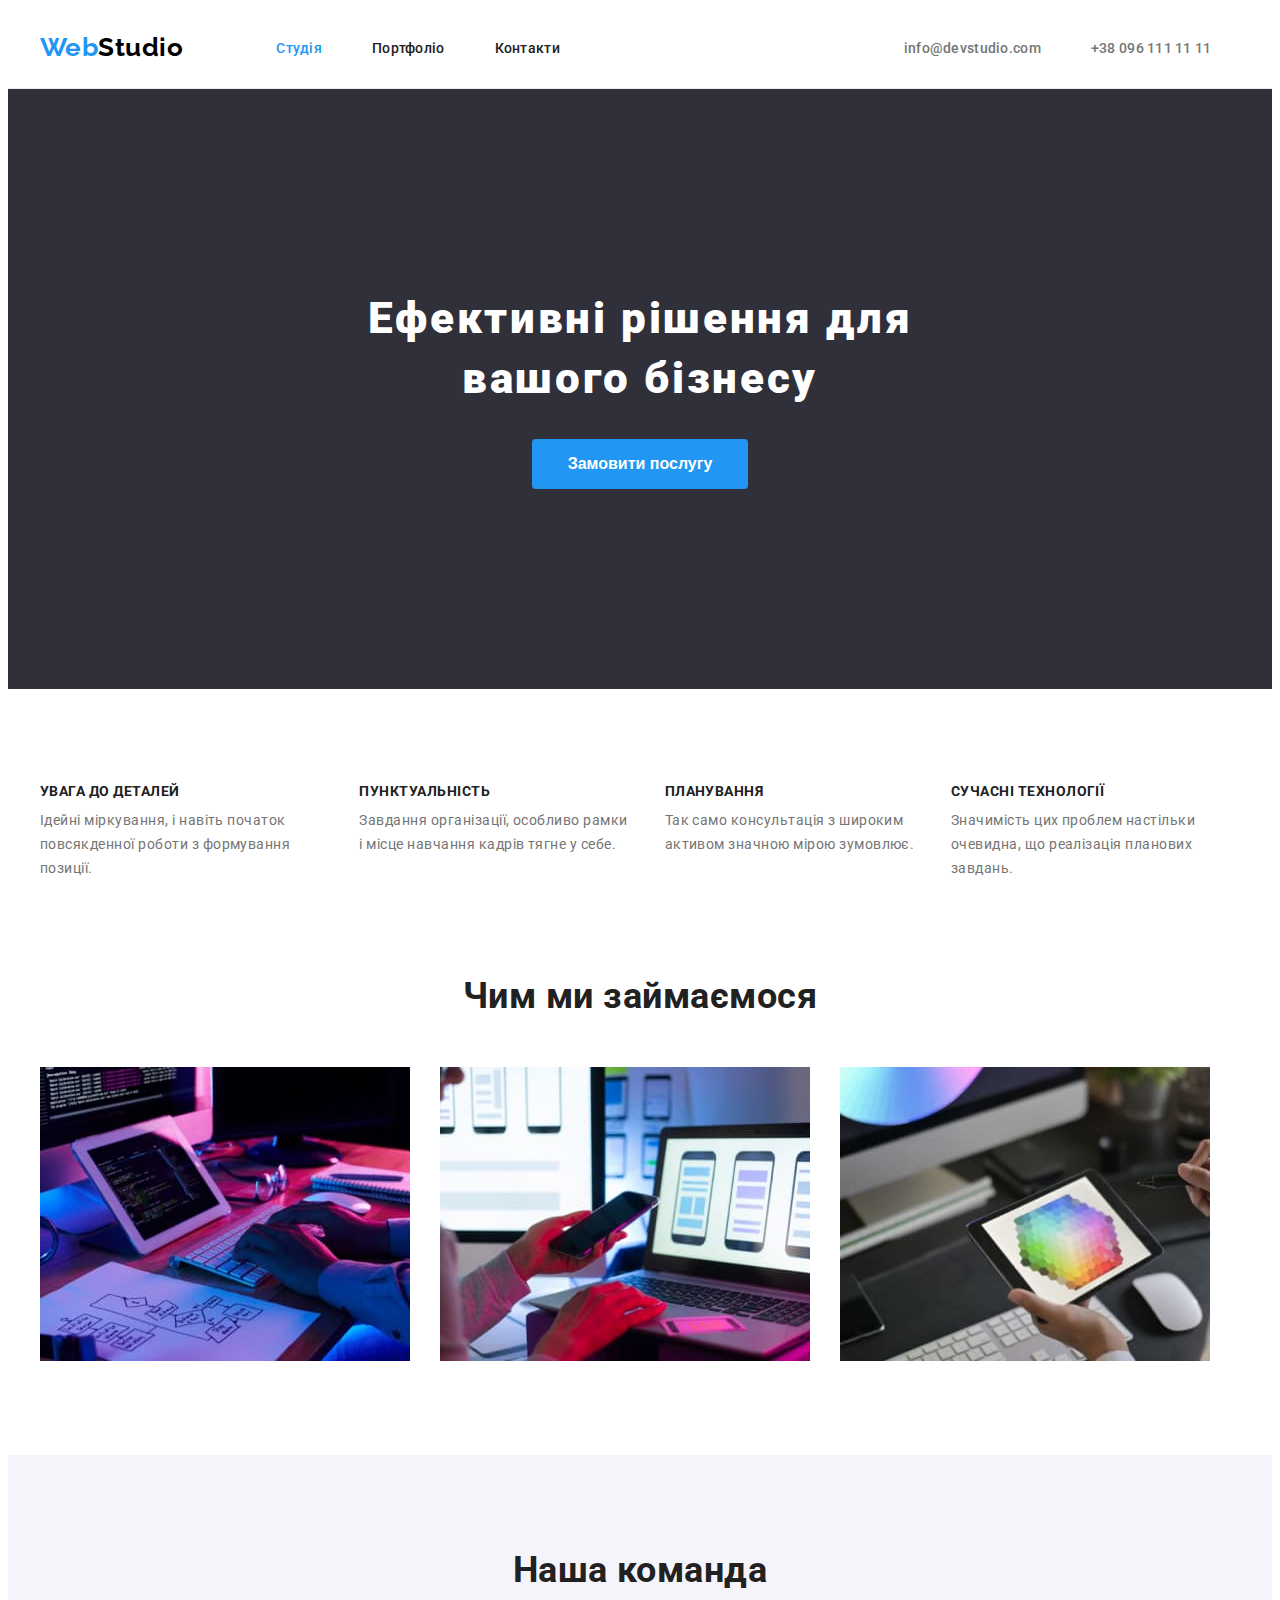
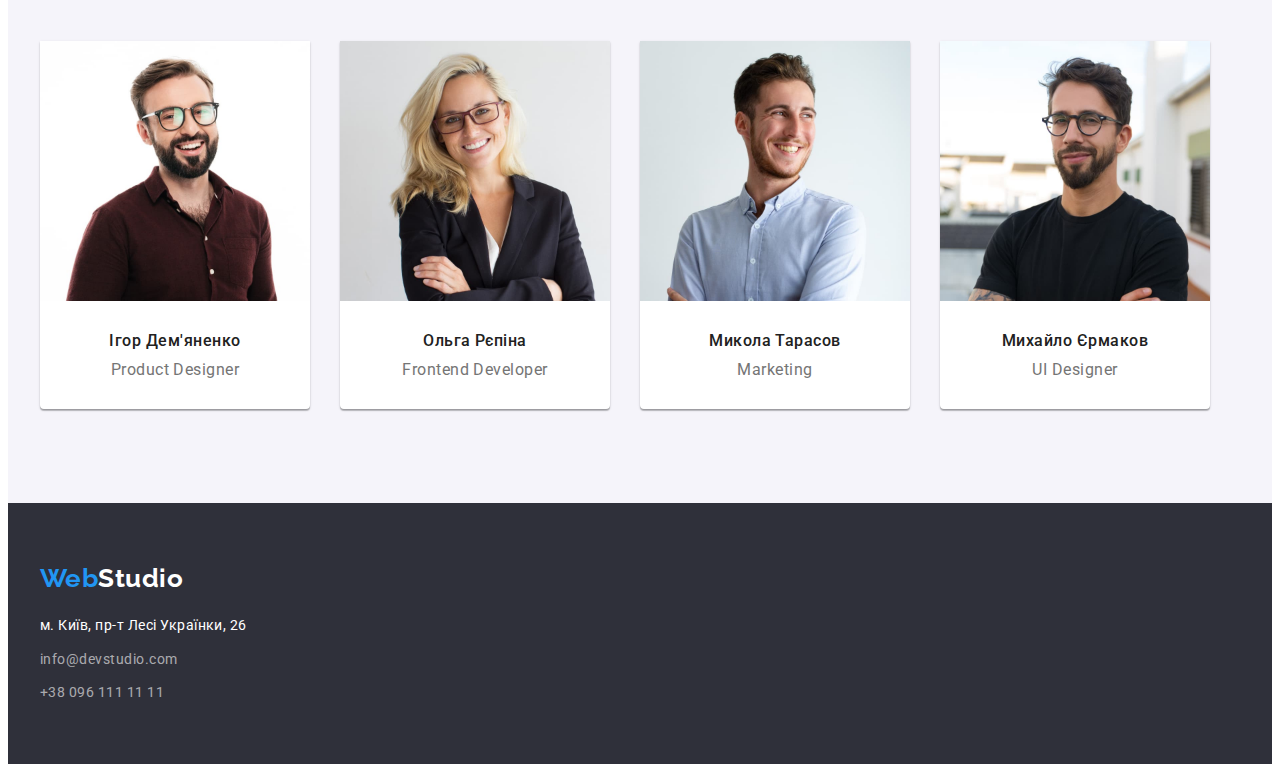
==== commit fcad57f8: "виправлення помилок в стилях" ====
--- a/index.html
+++ b/index.html
@@ -75,7 +75,7 @@
         
       </section>
       <!--Чим ми займаємось фото-->
-      <section class="section">
+      <section class="section works">
         <div class="container">
           <h2 class="title">Чим ми займаємося</h2>
           <ul class="work">
--- a/css/styles.css
+++ b/css/styles.css
@@ -17,7 +17,7 @@
 ul {
   list-style: none;
   margin: 0;
-  margin: 0;
+  padding: 0;
 }
 h1,
 h2,
@@ -71,7 +71,7 @@
   margin-right: 93px;
 }
 .logo:focus {
-  color: var(--accent-color);
+  
 }
 .logo-web {
   color: var(--accent-color);
@@ -83,6 +83,8 @@
   line-height: 1.1428;
   letter-spacing: 0.02em;
   display: block;
+  padding-top: 32px;
+  padding-bottom: 32px;
 }
 .link:hover,
 .link:focus {
@@ -90,13 +92,12 @@
 }
 .list .link.current {
   color: var(--accent-color);
-}
-.list {
-  display: flex;
-  gap: 50px;
-  padding-left: 0;
   padding-top: 32px;
   padding-bottom: 32px;
+}
+.list {
+  display: flex;
+  gap: 50px;
   margin-right: 344px;
   
 }
@@ -107,6 +108,8 @@
   line-height: 1.1428;
   letter-spacing: 0.02em;
   display: block;
+  padding-top: 32px;
+  padding-bottom: 32px;
 }
 .header-link:hover,
 .header-link:focus {
@@ -115,9 +118,6 @@
 .communication {
   display: flex;
   gap: 50px;
-  padding-left: 0;
-  padding-top: 32px;
-  padding-bottom: 32px;
 }
 
 /* герої */
@@ -178,16 +178,18 @@
   line-height: 1.7142;
 }
 /* робота */
+.section.works {
+  padding-top: 0;
+}
 .work {
   display: flex;
   flex-wrap: wrap;
   column-gap: 30px;
-  padding-left: 0;
-  
 }
 .work-images {
   flex-basis: calc(100% / 3 - 30px);
 }
+
 /* команда */
 .team {
   background-color: #f5f4fa;
@@ -196,14 +198,14 @@
   display: flex;
   flex-wrap: wrap;
   gap: 30px;
-  padding-left: 0;
-  
 }
 .employee {
 flex-basis: calc(100% / 4 - 30px);
 text-align: center;
 padding-bottom: 30px;
 background-color: var(--primary-white-color);
+box-shadow: 0px 1px 3px rgba(0, 0, 0, 0.12), 0px 1px 1px rgba(0, 0, 0, 0.14), 0px 2px 1px rgba(0, 0, 0, 0.2);
+border-radius: 0px 0px 4px 4px;
 }
 .team-title {
   color: var(--title-text-color);
@@ -257,15 +259,17 @@
   display: flex;
   flex-wrap: wrap;
   gap: 30px;
-  padding-left: 0; 
 }
 .card-link {
   flex-basis: calc(100% / 9 - 30px);
   background: #FFFFFF;
-  border-bottom: 1px solid #EEEEEE;
+  
 }
 .card {
   padding: 20px 24px;
+  border-bottom: 1px solid #EEEEEE;
+  border-left: 1px solid #EEEEEE;
+  border-right: 1px solid #EEEEEE;
 }
 .projects-title {
   color: var(--title-text-color);
@@ -304,9 +308,6 @@
 .logo-footer:focus {
   color: var(--accent-color);
 }
-.list-address {
-  padding-left: 0;
-}
 .link-address:not(:last-child){
   margin-bottom: 9px;
 }
